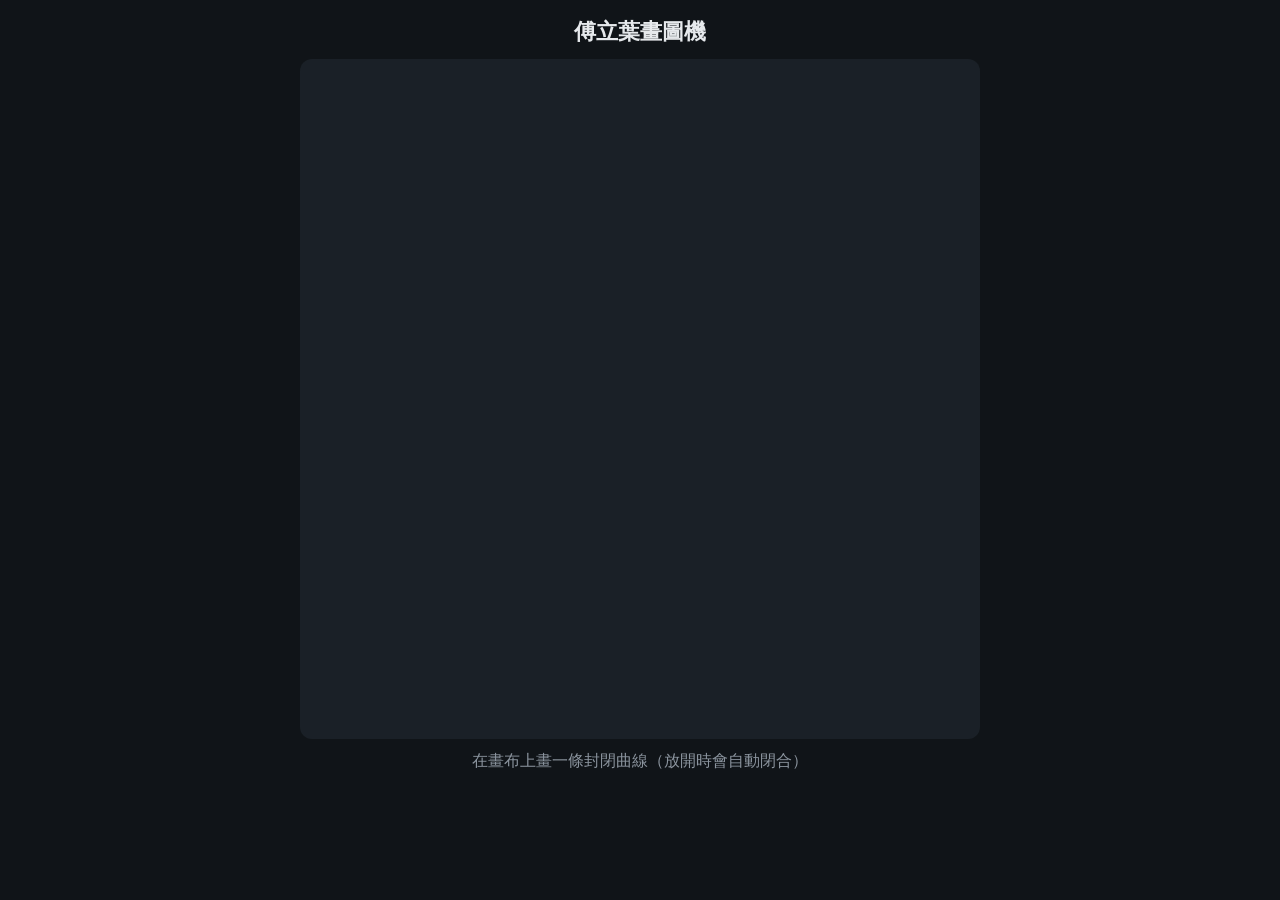
==== index.html @ 10a05533 "建立專案骨架：頁面、樣式與 CLAUDE.md Co-Authored-By: Claude Opus 5.5 <noreply@anthropic.com>" ====
<!DOCTYPE html>
<html lang="zh-Hant">
<head>
  <meta charset="UTF-8">
  <meta name="viewport" content="width=device-width, initial-scale=1, viewport-fit=cover">
  <title>傅立葉畫圖機</title>
  <link rel="stylesheet" href="css/style.css">
</head>
<body>
  <main class="app">
    <h1>傅立葉畫圖機</h1>
    <canvas id="board" aria-label="繪圖畫布"></canvas>
    <p id="message" class="message">在畫布上畫一條封閉曲線（放開時會自動閉合）</p>
  </main>
</body>
</html>
---- css/style.css ----
/* 傅立葉畫圖機：版面與觸控設定 */

:root {
  --bg: #101418;
  --panel: #1a2027;
  --text: #e6e9ec;
  --muted: #8b949e;
  --accent: #4fc3f7;
}

* {
  box-sizing: border-box;
}

html,
body {
  margin: 0;
  height: 100%;
  background: var(--bg);
  color: var(--text);
  font-family: system-ui, -apple-system, "PingFang TC", "Microsoft JhengHei", sans-serif;
  /* 避免 iPad 上長按選字、跳出選單與橡皮筋捲動 */
  -webkit-user-select: none;
  user-select: none;
  -webkit-touch-callout: none;
  overscroll-behavior: none;
}

.app {
  display: flex;
  flex-direction: column;
  align-items: center;
  gap: 12px;
  padding: 16px;
}

h1 {
  margin: 0;
  font-size: 1.4rem;
  font-weight: 600;
}

#board {
  /* 正方形畫布；實際解析度由 render.js 依 devicePixelRatio 設定 */
  width: min(calc(100vw - 32px), calc(100vh - 220px), 800px);
  aspect-ratio: 1;
  background: var(--panel);
  border-radius: 12px;
  /* 畫圖時不讓瀏覽器捲動或縮放頁面 */
  touch-action: none;
  cursor: crosshair;
}

.message {
  margin: 0;
  min-height: 1.5em;
  color: var(--muted);
  text-align: center;
}
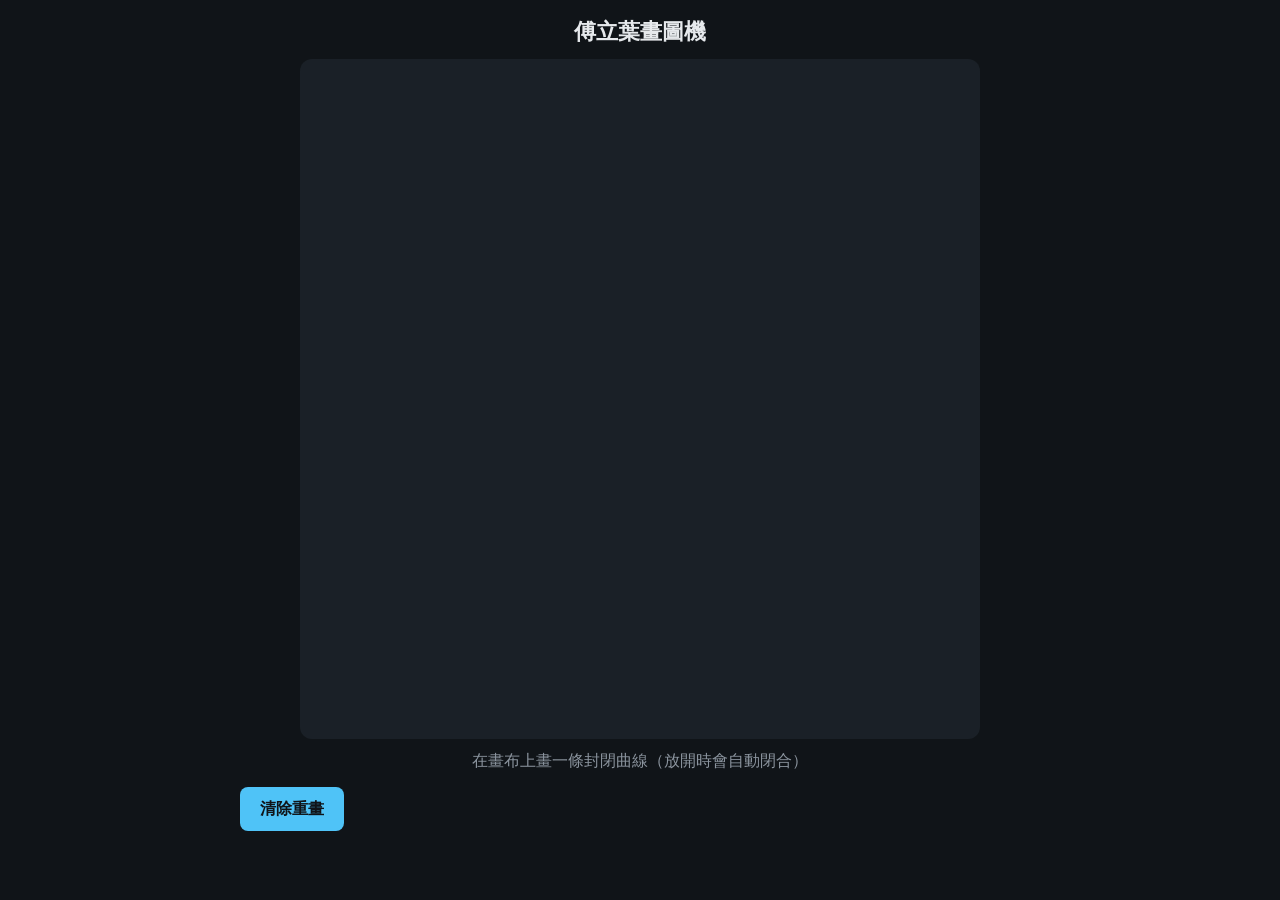
==== commit 27126362: "加入清除重畫按鈕與無效筆畫提示 Co-Authored-By: Claude Opus 5.5 <noreply@anthropic.com>" ====
--- a/index.html
+++ b/index.html
@@ -11,6 +11,16 @@
     <h1>傅立葉畫圖機</h1>
     <canvas id="board" aria-label="繪圖畫布"></canvas>
     <p id="message" class="message">在畫布上畫一條封閉曲線（放開時會自動閉合）</p>
+    <div class="controls">
+      <button id="clear" type="button">清除重畫</button>
+    </div>
   </main>
+
+  <!-- 依相依順序載入：數學 → 軌跡 → 繪圖 → 輸入 → 主程式 -->
+  <script src="js/dft.js"></script>
+  <script src="js/path.js"></script>
+  <script src="js/render.js"></script>
+  <script src="js/input.js"></script>
+  <script src="js/app.js"></script>
 </body>
 </html>
--- a/css/style.css
+++ b/css/style.css
@@ -51,6 +51,31 @@
   cursor: crosshair;
 }
 
+.controls {
+  display: flex;
+  align-items: center;
+  gap: 16px;
+  width: min(calc(100vw - 32px), 800px);
+  /* 避免 iPad 連點按鈕時縮放頁面 */
+  touch-action: manipulation;
+}
+
+button {
+  min-height: 44px; /* iPad 建議的最小觸控尺寸 */
+  padding: 0 20px;
+  border: none;
+  border-radius: 8px;
+  background: var(--accent);
+  color: var(--bg);
+  font: inherit;
+  font-weight: 600;
+  cursor: pointer;
+}
+
+.message.warn {
+  color: #ffb86b;
+}
+
 .message {
   margin: 0;
   min-height: 1.5em;
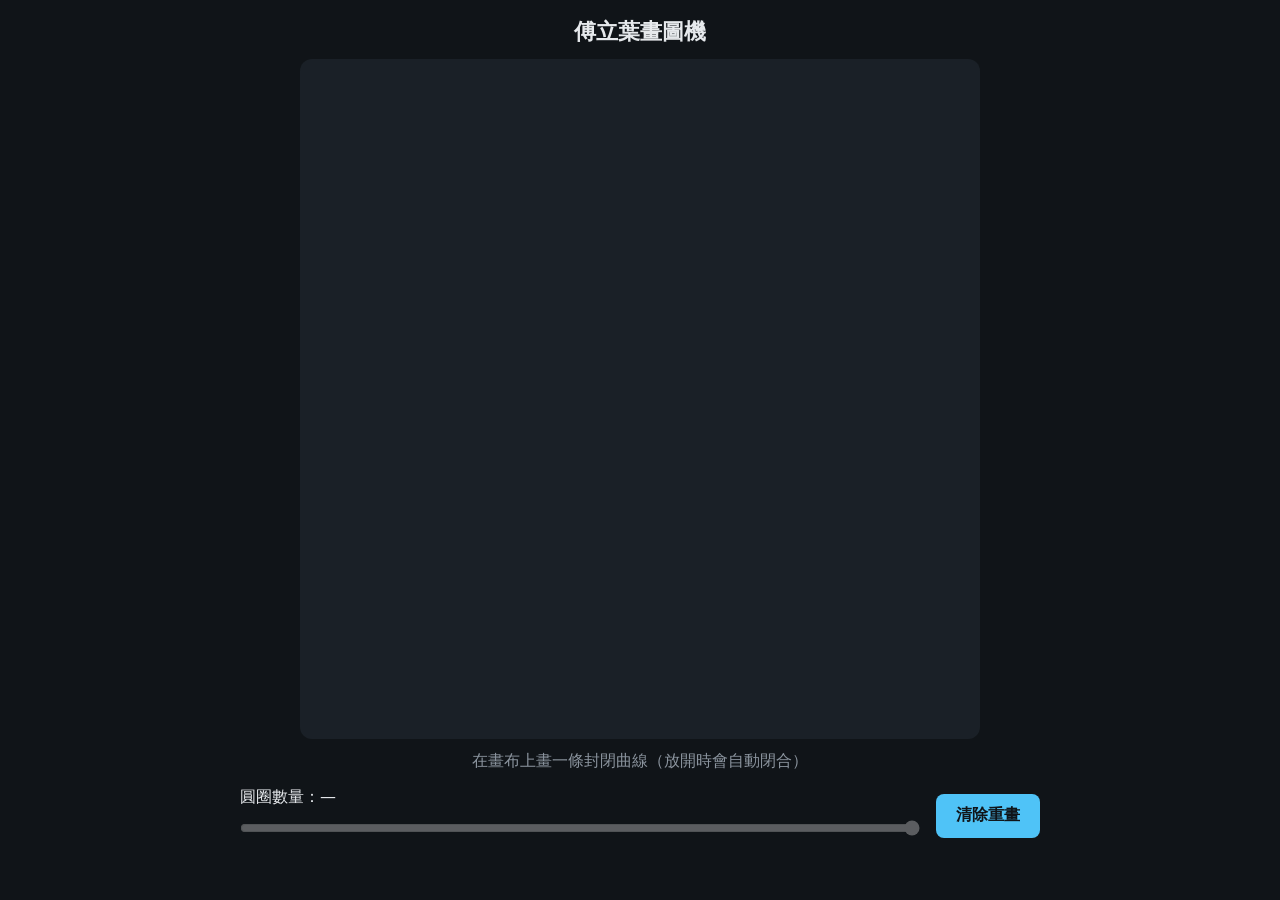
==== commit b3624a24: "加入圓圈數量滑桿，拖動時立即更新逼近曲線 Co-Authored-By: Claude Opus 5.5 <noreply@anthropic.com>" ====
--- a/index.html
+++ b/index.html
@@ -12,6 +12,10 @@
     <canvas id="board" aria-label="繪圖畫布"></canvas>
     <p id="message" class="message">在畫布上畫一條封閉曲線（放開時會自動閉合）</p>
     <div class="controls">
+      <label class="slider">
+        <span>圓圈數量：<output id="count-label">—</output></span>
+        <input id="count" type="range" min="1" max="511" step="1" value="511" disabled>
+      </label>
       <button id="clear" type="button">清除重畫</button>
     </div>
   </main>
--- a/css/style.css
+++ b/css/style.css
@@ -60,6 +60,25 @@
   touch-action: manipulation;
 }
 
+.slider {
+  flex: 1;
+  display: flex;
+  flex-direction: column;
+  gap: 4px;
+  font-variant-numeric: tabular-nums;
+}
+
+.slider input {
+  width: 100%;
+  height: 32px; /* 加高觸控範圍 */
+  margin: 0;
+  accent-color: var(--accent);
+}
+
+.slider input:disabled {
+  opacity: 0.4;
+}
+
 button {
   min-height: 44px; /* iPad 建議的最小觸控尺寸 */
   padding: 0 20px;
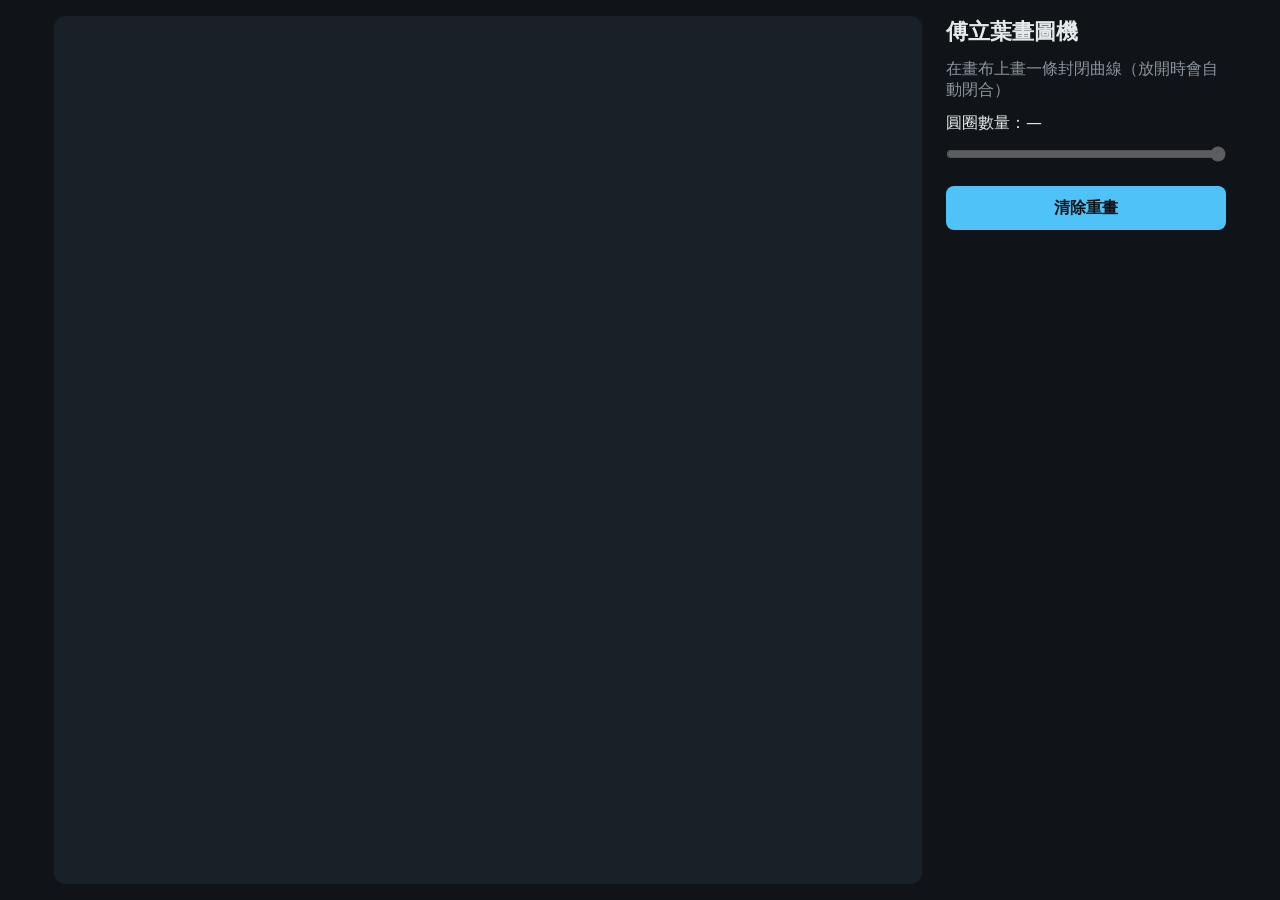
==== commit 43420653: "重構：常數項在數學層分離、樣式集中於 render.js、精簡狀態與 CSS - dft.js：新增 splitConstant 與 pointAt，reconstruct 共用 pointAt - " ====
--- a/index.html
+++ b/index.html
@@ -10,11 +10,12 @@
   <main class="app">
     <h1>傅立葉畫圖機</h1>
     <canvas id="board" aria-label="繪圖畫布"></canvas>
-    <p id="message" class="message">在畫布上畫一條封閉曲線（放開時會自動閉合）</p>
+    <!-- 提示、圈數與滑桿範圍由 app.js 設定 -->
+    <p id="message" class="message"></p>
     <div class="controls">
       <label class="slider">
-        <span>圓圈數量：<output id="count-label">—</output></span>
-        <input id="count" type="range" min="1" max="511" step="1" value="511" disabled>
+        <span>圓圈數量：<output id="count-label"></output></span>
+        <input id="count" type="range" min="1" step="1" disabled>
       </label>
       <button id="clear" type="button">清除重畫</button>
     </div>
--- a/css/style.css
+++ b/css/style.css
@@ -6,6 +6,7 @@
   --text: #e6e9ec;
   --muted: #8b949e;
   --accent: #4fc3f7;
+  --warn: #ffb86b;
 }
 
 * {
@@ -26,23 +27,51 @@
   overscroll-behavior: none;
 }
 
+/*
+ * 版面：直向時由上而下排列；橫向且夠寬時（iPad 橫放、桌機）畫布在左、控制項在右（見檔案最後）。
+ * --board 是畫布邊長，取「可用寬度」與「可用高度」中較小者，確保整個畫布都看得到。
+ * 32px 是左右（或上下）的 16px 留白，220px 是直向時標題、提示與控制項的高度。
+ */
 .app {
-  display: flex;
-  flex-direction: column;
-  align-items: center;
+  --vh: 100vh;
+  --board: min(calc(100vw - 32px), calc(var(--vh) - 220px), 800px);
+  display: grid;
+  /* 欄寬固定為畫布寬，長訊息會換行而不會撐寬版面 */
+  grid-template-columns: var(--board);
+  grid-template-areas:
+    "title"
+    "board"
+    "message"
+    "controls";
+  justify-content: center;
+  justify-items: center;
   gap: 12px;
-  padding: 16px;
+  /* 避開 iPhone、iPad 的瀏海與圓角 */
+  padding:
+    max(16px, env(safe-area-inset-top))
+    max(16px, env(safe-area-inset-right))
+    max(16px, env(safe-area-inset-bottom))
+    max(16px, env(safe-area-inset-left));
+}
+
+/* iOS Safari 的 100vh 包含網址列，dvh 才是實際可見高度 */
+@supports (height: 100dvh) {
+  .app {
+    --vh: 100dvh;
+  }
 }
 
 h1 {
+  grid-area: title;
   margin: 0;
   font-size: 1.4rem;
   font-weight: 600;
 }
 
 #board {
+  grid-area: board;
   /* 正方形畫布；實際解析度由 render.js 依 devicePixelRatio 設定 */
-  width: min(calc(100vw - 32px), calc(100vh - 220px), 800px);
+  width: var(--board);
   aspect-ratio: 1;
   background: var(--panel);
   border-radius: 12px;
@@ -51,11 +80,24 @@
   cursor: crosshair;
 }
 
+.message {
+  grid-area: message;
+  margin: 0;
+  min-height: 1.5em;
+  color: var(--muted);
+  text-align: center;
+}
+
+.message.warn {
+  color: var(--warn);
+}
+
 .controls {
+  grid-area: controls;
   display: flex;
   align-items: center;
   gap: 16px;
-  width: min(calc(100vw - 32px), 800px);
+  width: 100%;
   /* 避免 iPad 連點按鈕時縮放頁面 */
   touch-action: manipulation;
 }
@@ -91,13 +133,33 @@
   cursor: pointer;
 }
 
-.message.warn {
-  color: #ffb86b;
+/* 橫向：畫布在左，標題、提示與控制項在右側 280px 欄 */
+@media (orientation: landscape) and (min-width: 700px) {
+  .app {
+    /* 360px = 右欄 280px + 欄距 24px + 左右留白與餘裕 */
+    --board: min(calc(var(--vh) - 32px), calc(100vw - 360px), 900px);
+    grid-template-columns: var(--board) 280px;
+    grid-template-rows: auto auto 1fr;
+    grid-template-areas:
+      "board title"
+      "board message"
+      "board controls";
+    justify-items: start;
+    column-gap: 24px;
+  }
+
+  .message {
+    text-align: left;
+  }
+
+  /* 直排時滑桿不撐滿，按鈕緊接在滑桿下方 */
+  .controls {
+    flex-direction: column;
+    align-items: stretch;
+    align-self: start;
+  }
+
+  .slider {
+    flex: none;
+  }
 }
-
-.message {
-  margin: 0;
-  min-height: 1.5em;
-  color: var(--muted);
-  text-align: center;
-}
